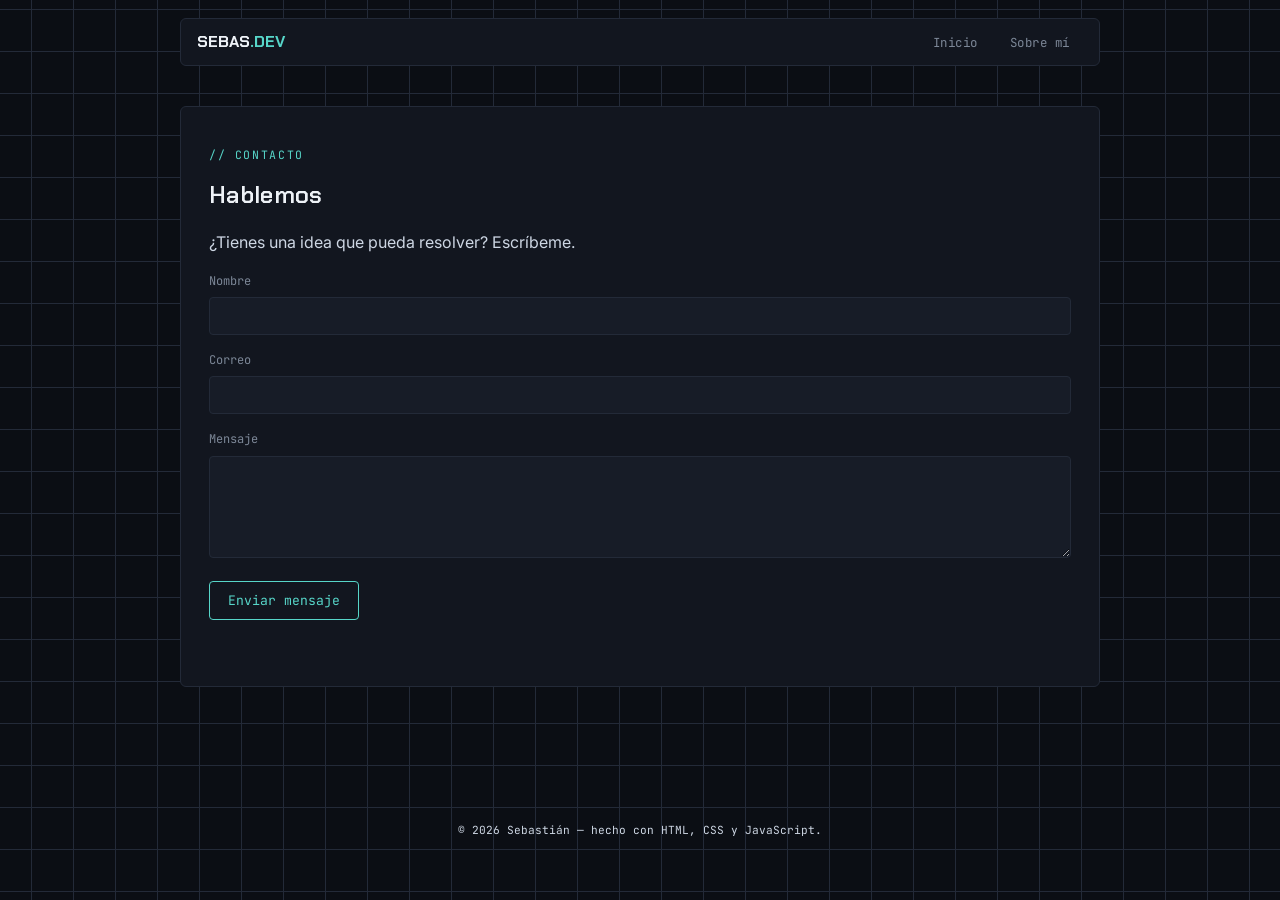
==== contacto.html @ 786ee177 "Primer commit" ====
<!DOCTYPE html>
<html lang="es">
<head>
  <meta charset="UTF-8" />
  <meta name="viewport" content="width=device-width, initial-scale=1.0" />
  <title>Sebas — Contacto</title>
  <link rel="preconnect" href="https://fonts.googleapis.com">
  <link href="https://fonts.googleapis.com/css2?family=Chakra+Petch:wght@500;600;700&family=Inter:wght@400;500&family=JetBrains+Mono:wght@400;500&display=swap" rel="stylesheet">
  <link rel="stylesheet" href="style.css" />
   <script src="js/main.js"></script>
</head>
<body>

  <header class="site">
    <nav class="main">
      <span class="brand">SEBAS<span>.DEV</span></span>
      <button class="nav-toggle" aria-label="Abrir menú" aria-expanded="false">MENÚ</button>
      <ul class="nav-links">
        <li><a href="index.html">Inicio</a></li>
        <li><a href="sobreMi.html">Sobre mí</a></li>
      </ul>
    </nav>
  </header>

  <main>
    <section class="panel">
      <p class="eyebrow">// contacto</p>
      <h1>Hablemos</h1>
      <p>¿Tienes una idea que pueda resolver? Escríbeme.</p>

      <form id="form-contacto">
        <div class="field">
          <label for="nombre">Nombre</label>
          <input type="text" id="nombre" name="nombre" required>
        </div>
        <div class="field">
          <label for="email">Correo</label>
          <input type="email" id="email" name="email" required>
        </div>
        <div class="field">
          <label for="mensaje">Mensaje</label>
          <textarea id="mensaje" name="mensaje" rows="5" required></textarea>
        </div>
        <button type="submit" class="btn">Enviar mensaje</button>
        <p id="toast" role="status"></p>
      </form>
      
    </section>
  </main>

  <footer class="site">
    <p>&copy; 2026 Sebastián — hecho con HTML, CSS y JavaScript.</p>
  </footer>
</body>
</html>
---- style.css ----
:root {
  --bg-void: #0b0e14;
  --bg-panel: #12161f;
  --bg-panel-2: #171c27;
  --line: #232a38;
  --ink: #cdd6e3;
  --ink-dim: #7c8797;
  --accent: #57d6c9;
  --accent-soft: rgba(87, 214, 201, 0.12);
  --accent-2: #9a8cf0;
  --accent-2-soft: rgba(154, 140, 240, 0.12);
  --danger: #e08a6b;

  --font-display: "Chakra Petch", "Segoe UI", sans-serif;
  --font-body: "Inter", "Segoe UI", sans-serif;
  --font-mono: "JetBrains Mono", "Consolas", monospace;

  --maxw: 960px;
  --radius: 6px;
}

* { box-sizing: border-box; }

html { scroll-behavior: smooth; }

body {
  margin: 0;
  background: var(--bg-void);
  background-image:
    linear-gradient(var(--line) 1px, transparent 1px),
    linear-gradient(90deg, var(--line) 1px, transparent 1px);
  background-size: 42px 42px;
  background-attachment: fixed;
  background-position: center;
  color: var(--ink);
  font-family: var(--font-body);
  line-height: 1.6;
  min-height: 100vh;
}

@media (prefers-reduced-motion: reduce) {
  html { scroll-behavior: auto; }
  * { animation-duration: 0.01ms !important; transition-duration: 0.01ms !important; }
}

a { color: inherit; text-decoration: none; }

h1, h2, h3 {
  font-family: var(--font-display);
  font-weight: 600;
  letter-spacing: 0.3px;
  color: #eef2f7;
  margin: 0 0 0.5em;
}

p { color: var(--ink); }

.eyebrow {
  font-family: var(--font-mono);
  font-size: 0.72rem;
  letter-spacing: 0.14em;
  text-transform: uppercase;
  color: var(--accent);
}

.statusbar {
  font-family: var(--font-mono);
  font-size: 0.72rem;
  color: var(--ink-dim);
  display: flex;
  justify-content: space-between;
  align-items: center;
  max-width: var(--maxw);
  margin: 0 auto;
  padding: 10px 20px 0;
}

.statusbar .dot {
  display: inline-block;
  width: 7px;
  height: 7px;
  border-radius: 50%;
  background: var(--accent);
  margin-right: 6px;
  box-shadow: 0 0 6px var(--accent);
  animation: pulse 2.2s ease-in-out infinite;
}

@keyframes pulse {
  0%, 100% { opacity: 1; }
  50% { opacity: 0.35; }
}

header.site {
  max-width: var(--maxw);
  margin: 0 auto;
  padding: 18px 20px 0;
}

nav.main {
  display: flex;
  align-items: center;
  justify-content: space-between;
  border: 1px solid var(--line);
  background: var(--bg-panel);
  border-radius: var(--radius);
  padding: 10px 16px;
}

.brand {
  font-family: var(--font-display);
  font-weight: 700;
  font-size: 1rem;
  color: #eef2f7;
}

.brand span { color: var(--accent); }

.nav-links {
  list-style: none;
  display: flex;
  gap: 6px;
  margin: 0;
  padding: 0;
}

.nav-links a {
  font-family: var(--font-mono);
  font-size: 0.78rem;
  letter-spacing: 0.04em;
  padding: 7px 12px;
  border-radius: 4px;
  color: var(--ink-dim);
  border: 1px solid transparent;
  transition: color 0.15s ease, border-color 0.15s ease, background 0.15s ease;
}

.nav-links a:hover,
.nav-links a:focus-visible {
  color: var(--accent);
  border-color: var(--line);
  background: var(--accent-soft);
  outline: none;
}

.nav-links a.active {
  color: var(--accent);
  border-color: var(--accent);
  background: var(--accent-soft);
}

.nav-toggle {
  display: none;
  background: transparent;
  border: 1px solid var(--line);
  color: var(--ink);
  border-radius: 4px;
  padding: 6px 10px;
  font-family: var(--font-mono);
  cursor: pointer;
}

@media (max-width: 640px) {
  .nav-toggle { display: block; }
  .nav-links {
    position: absolute;
    left: 20px;
    right: 20px;
    top: 92px;
    flex-direction: column;
    background: var(--bg-panel);
    border: 1px solid var(--line);
    border-radius: var(--radius);
    padding: 8px;
    display: none;
    z-index: 10;
  }
  .nav-links.open { display: flex; }
}

main {
  max-width: var(--maxw);
  margin: 0 auto;
  padding: 40px 20px 80px;
}

.panel {
  background: var(--bg-panel);
  border: 1px solid var(--line);
  border-radius: var(--radius);
  padding: 28px;
  margin-bottom: 24px;
}

.hero {
  padding: 48px 28px;
  position: relative;
  overflow: hidden;
}

.hero::before {
  content: "";
  position: absolute;
  top: -40%;
  right: -10%;
  width: 320px;
  height: 320px;
  background: radial-gradient(circle, var(--accent-soft), transparent 70%);
  pointer-events: none;
}

.hero h1 {
  font-size: clamp(1.8rem, 4vw, 2.6rem);
}

.tagline {
  font-family: var(--font-mono);
  color: var(--ink-dim);
  min-height: 1.4em;
}

.tagline .cursor {
  display: inline-block;
  width: 8px;
  background: var(--accent);
  margin-left: 2px;
  animation: blink 1s steps(1) infinite;
}

@keyframes blink {
  50% { opacity: 0; }
}

.cta-row {
  display: flex;
  gap: 12px;
  margin-top: 24px;
  flex-wrap: wrap;
}

.btn {
  font-family: var(--font-mono);
  font-size: 0.82rem;
  padding: 10px 18px;
  border-radius: 4px;
  border: 1px solid var(--accent);
  color: var(--accent);
  background: transparent;
  cursor: pointer;
  transition: background 0.15s ease, color 0.15s ease;
}

.btn:hover, .btn:focus-visible { background: var(--accent); color: #0b0e14; outline: none; }

.btn.ghost {
  border-color: var(--line);
  color: var(--ink-dim);
}

.btn.ghost:hover { border-color: var(--ink-dim); background: transparent; color: var(--ink); }

.avatar {
  width: 96px;
  height: 96px;
  border-radius: 50%;
  border: 1px solid var(--accent);
  object-fit: cover;
  display: block;
}

.avatar-frame {
  display: flex;
  align-items: center;
  gap: 18px;
  margin-bottom: 18px;
}

.stat {
  margin-bottom: 16px;
}

.stat-head {
  display: flex;
  justify-content: space-between;
  font-family: var(--font-mono);
  font-size: 0.78rem;
  color: var(--ink-dim);
  margin-bottom: 6px;
}

.stat-head .lvl { color: var(--accent); }

.bar {
  height: 6px;
  background: var(--bg-panel-2);
  border: 1px solid var(--line);
  border-radius: 3px;
  overflow: hidden;
}

.bar > span {
  display: block;
  height: 100%;
  background: linear-gradient(90deg, var(--accent-2), var(--accent));
  width: 0%;
  transition: width 1.1s ease;
}

.card {
  border: 1px solid var(--line);
  background: var(--bg-panel-2);
  border-radius: var(--radius);
  padding: 20px;
  margin-bottom: 18px;
}

.card-head {
  display: flex;
  justify-content: space-between;
  align-items: baseline;
  gap: 12px;
  flex-wrap: wrap;
}

.tag {
  font-family: var(--font-mono);
  font-size: 0.68rem;
  letter-spacing: 0.06em;
  text-transform: uppercase;
  padding: 3px 8px;
  border-radius: 3px;
  border: 1px solid var(--accent-2);
  color: var(--accent-2);
  white-space: nowrap;
}

.chips {
  display: flex;
  flex-wrap: wrap;
  gap: 6px;
  margin-top: 12px;
}

.chip {
  font-family: var(--font-mono);
  font-size: 0.68rem;
  color: var(--ink-dim);
  border: 1px solid var(--line);
  padding: 3px 8px;
  border-radius: 3px;
}

.field { margin-bottom: 16px; }

label {
  display: block;
  font-family: var(--font-mono);
  font-size: 0.75rem;
  color: var(--ink-dim);
  margin-bottom: 6px;
}

input, textarea {
  width: 100%;
  background: var(--bg-panel-2);
  border: 1px solid var(--line);
  border-radius: 4px;
  color: var(--ink);
  font-family: var(--font-body);
  padding: 10px 12px;
}

input:focus, textarea:focus {
  outline: none;
  border-color: var(--accent);
}

.social-row {
  display: flex;
  gap: 10px;
  flex-wrap: wrap;
  margin-top: 18px;
}

.social-row a {
  font-family: var(--font-mono);
  font-size: 0.78rem;
  border: 1px solid var(--line);
  padding: 8px 14px;
  border-radius: 4px;
  color: var(--ink-dim);
}

.social-row a:hover { color: var(--accent); border-color: var(--accent); }

footer.site {
  max-width: var(--maxw);
  margin: 0 auto;
  padding: 20px 20px 40px;
  font-family: var(--font-mono);
  font-size: 0.7rem;
  color: var(--ink-dim);
  text-align: center;
}

#toast {
  font-family: var(--font-mono);
  font-size: 0.78rem;
  color: var(--accent);
  margin-top: 10px;
  min-height: 1.2em;
}
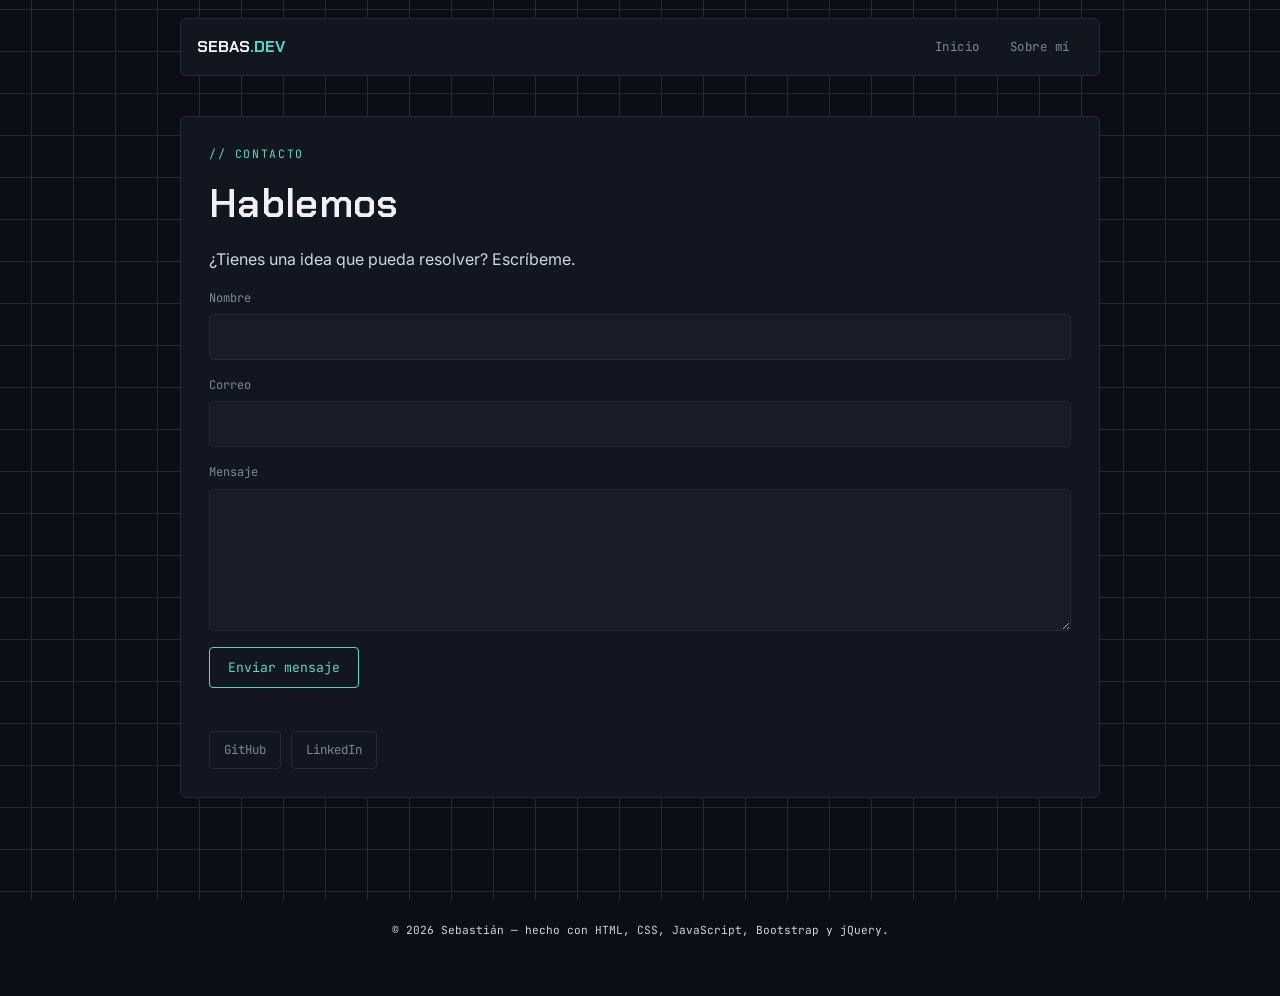
==== commit d2939b87: "Agrego Bootstrap, jQuery y validacion del formulario" ====
--- a/contacto.html
+++ b/contacto.html
@@ -6,50 +6,67 @@
   <title>Sebas — Contacto</title>
   <link rel="preconnect" href="https://fonts.googleapis.com">
   <link href="https://fonts.googleapis.com/css2?family=Chakra+Petch:wght@500;600;700&family=Inter:wght@400;500&family=JetBrains+Mono:wght@400;500&display=swap" rel="stylesheet">
+  <link href="https://cdn.jsdelivr.net/npm/bootstrap@5.3.3/dist/css/bootstrap.min.css" rel="stylesheet">
   <link rel="stylesheet" href="style.css" />
-   <script src="js/main.js"></script>
 </head>
 <body>
 
   <header class="site">
-    <nav class="main">
-      <span class="brand">SEBAS<span>.DEV</span></span>
-      <button class="nav-toggle" aria-label="Abrir menú" aria-expanded="false">MENÚ</button>
-      <ul class="nav-links">
-        <li><a href="index.html">Inicio</a></li>
-        <li><a href="sobreMi.html">Sobre mí</a></li>
-      </ul>
+    <nav class="navbar navbar-expand-sm navbar-custom">
+      <div class="container-fluid p-0">
+        <span class="navbar-brand brand m-0">SEBAS<span>.DEV</span></span>
+        <button class="navbar-toggler" type="button" data-bs-toggle="collapse" data-bs-target="#menuPrincipal" aria-controls="menuPrincipal" aria-expanded="false" aria-label="Abrir menú">
+          MENÚ
+        </button>
+        <div class="collapse navbar-collapse" id="menuPrincipal">
+          <ul class="navbar-nav ms-auto gap-1">
+            <li class="nav-item"><a class="nav-link" href="index.html">Inicio</a></li>
+            <li class="nav-item"><a class="nav-link" href="sobreMi.html">Sobre mí</a></li>
+          </ul>
+        </div>
+      </div>
     </nav>
   </header>
 
   <main>
-    <section class="panel">
+    <section class="panel fade-target">
       <p class="eyebrow">// contacto</p>
       <h1>Hablemos</h1>
       <p>¿Tienes una idea que pueda resolver? Escríbeme.</p>
 
-      <form id="form-contacto">
+      <form id="form-contacto" novalidate>
         <div class="field">
           <label for="nombre">Nombre</label>
-          <input type="text" id="nombre" name="nombre" required>
+          <input type="text" class="form-control form-control-terminal" id="nombre" name="nombre" required>
+          <div class="invalid-feedback-terminal"></div>
         </div>
         <div class="field">
           <label for="email">Correo</label>
-          <input type="email" id="email" name="email" required>
+          <input type="email" class="form-control form-control-terminal" id="email" name="email" required>
+          <div class="invalid-feedback-terminal"></div>
         </div>
         <div class="field">
           <label for="mensaje">Mensaje</label>
-          <textarea id="mensaje" name="mensaje" rows="5" required></textarea>
+          <textarea class="form-control form-control-terminal" id="mensaje" name="mensaje" rows="5" required></textarea>
+          <div class="invalid-feedback-terminal"></div>
         </div>
-        <button type="submit" class="btn">Enviar mensaje</button>
+        <button type="submit" class="btn btn-terminal">Enviar mensaje</button>
         <p id="toast" role="status"></p>
       </form>
-      
+
+      <div class="social-row">
+        <a href="#" target="_blank" rel="noopener">GitHub</a>
+        <a href="#" target="_blank" rel="noopener">LinkedIn</a>
+      </div>
     </section>
   </main>
 
   <footer class="site">
-    <p>&copy; 2026 Sebastián — hecho con HTML, CSS y JavaScript.</p>
+    <p>&copy; 2026 Sebastián — hecho con HTML, CSS, JavaScript, Bootstrap y jQuery.</p>
   </footer>
+
+  <script src="https://code.jquery.com/jquery-3.7.1.min.js"></script>
+  <script src="https://cdn.jsdelivr.net/npm/bootstrap@5.3.3/dist/js/bootstrap.bundle.min.js"></script>
+  <script src="script.js"></script>
 </body>
-</html>
+</html>
--- a/style.css
+++ b/style.css
@@ -1,4 +1,3 @@
-
 :root {
   --bg-void: #0b0e14;
   --bg-panel: #12161f;
@@ -92,18 +91,17 @@
   50% { opacity: 0.35; }
 }
 
+/* ===== Header / Bootstrap navbar, re-skinned to match the theme ===== */
+
 header.site {
   max-width: var(--maxw);
   margin: 0 auto;
   padding: 18px 20px 0;
 }
 
-nav.main {
-  display: flex;
-  align-items: center;
-  justify-content: space-between;
-  border: 1px solid var(--line);
-  background: var(--bg-panel);
+.navbar-custom {
+  border: 1px solid var(--line);
+  background: var(--bg-panel) !important;
   border-radius: var(--radius);
   padding: 10px 16px;
 }
@@ -112,71 +110,57 @@
   font-family: var(--font-display);
   font-weight: 700;
   font-size: 1rem;
-  color: #eef2f7;
+  color: #eef2f7 !important;
 }
 
 .brand span { color: var(--accent); }
 
-.nav-links {
-  list-style: none;
-  display: flex;
-  gap: 6px;
-  margin: 0;
-  padding: 0;
-}
-
-.nav-links a {
+.navbar-custom .nav-link {
   font-family: var(--font-mono);
   font-size: 0.78rem;
   letter-spacing: 0.04em;
-  padding: 7px 12px;
+  padding: 7px 12px !important;
   border-radius: 4px;
-  color: var(--ink-dim);
+  color: var(--ink-dim) !important;
   border: 1px solid transparent;
   transition: color 0.15s ease, border-color 0.15s ease, background 0.15s ease;
 }
 
-.nav-links a:hover,
-.nav-links a:focus-visible {
-  color: var(--accent);
+.navbar-custom .nav-link:hover,
+.navbar-custom .nav-link:focus-visible {
+  color: var(--accent) !important;
   border-color: var(--line);
   background: var(--accent-soft);
   outline: none;
 }
 
-.nav-links a.active {
-  color: var(--accent);
+.navbar-custom .nav-link.active {
+  color: var(--accent) !important;
   border-color: var(--accent);
   background: var(--accent-soft);
 }
 
-.nav-toggle {
-  display: none;
+.navbar-custom .navbar-toggler {
   background: transparent;
   border: 1px solid var(--line);
   color: var(--ink);
   border-radius: 4px;
   padding: 6px 10px;
   font-family: var(--font-mono);
-  cursor: pointer;
-}
+  font-size: 0.72rem;
+  box-shadow: none !important;
+}
+
+.navbar-custom .navbar-toggler:focus { box-shadow: none; }
 
 @media (max-width: 640px) {
-  .nav-toggle { display: block; }
-  .nav-links {
-    position: absolute;
-    left: 20px;
-    right: 20px;
-    top: 92px;
-    flex-direction: column;
+  .navbar-custom .navbar-collapse {
     background: var(--bg-panel);
     border: 1px solid var(--line);
     border-radius: var(--radius);
     padding: 8px;
-    display: none;
-    z-index: 10;
+    margin-top: 10px;
   }
-  .nav-links.open { display: flex; }
 }
 
 main {
@@ -239,7 +223,7 @@
   flex-wrap: wrap;
 }
 
-.btn {
+.btn-terminal {
   font-family: var(--font-mono);
   font-size: 0.82rem;
   padding: 10px 18px;
@@ -247,18 +231,16 @@
   border: 1px solid var(--accent);
   color: var(--accent);
   background: transparent;
-  cursor: pointer;
-  transition: background 0.15s ease, color 0.15s ease;
-}
-
-.btn:hover, .btn:focus-visible { background: var(--accent); color: #0b0e14; outline: none; }
-
-.btn.ghost {
+}
+
+.btn-terminal:hover, .btn-terminal:focus-visible { background: var(--accent); color: #0b0e14; }
+
+.btn-terminal.ghost {
   border-color: var(--line);
   color: var(--ink-dim);
 }
 
-.btn.ghost:hover { border-color: var(--ink-dim); background: transparent; color: var(--ink); }
+.btn-terminal.ghost:hover { border-color: var(--ink-dim); background: transparent; color: var(--ink); }
 
 .avatar {
   width: 96px;
@@ -276,9 +258,9 @@
   margin-bottom: 18px;
 }
 
-.stat {
-  margin-bottom: 16px;
-}
+/* ===== Skills — Bootstrap progress bars, re-skinned ===== */
+
+.stat { margin-bottom: 16px; }
 
 .stat-head {
   display: flex;
@@ -291,23 +273,20 @@
 
 .stat-head .lvl { color: var(--accent); }
 
-.bar {
+.progress-terminal {
   height: 6px;
-  background: var(--bg-panel-2);
+  background-color: var(--bg-panel-2);
   border: 1px solid var(--line);
   border-radius: 3px;
-  overflow: hidden;
-}
-
-.bar > span {
-  display: block;
-  height: 100%;
+}
+
+.progress-terminal .progress-bar {
   background: linear-gradient(90deg, var(--accent-2), var(--accent));
   width: 0%;
   transition: width 1.1s ease;
 }
 
-.card {
+.card-terminal {
   border: 1px solid var(--line);
   background: var(--bg-panel-2);
   border-radius: var(--radius);
@@ -335,12 +314,7 @@
   white-space: nowrap;
 }
 
-.chips {
-  display: flex;
-  flex-wrap: wrap;
-  gap: 6px;
-  margin-top: 12px;
-}
+.chips { display: flex; flex-wrap: wrap; gap: 6px; margin-top: 12px; }
 
 .chip {
   font-family: var(--font-mono);
@@ -351,6 +325,8 @@
   border-radius: 3px;
 }
 
+/* ===== Contact form — Bootstrap form controls, re-skinned + validation states ===== */
+
 .field { margin-bottom: 16px; }
 
 label {
@@ -361,8 +337,7 @@
   margin-bottom: 6px;
 }
 
-input, textarea {
-  width: 100%;
+.form-control-terminal {
   background: var(--bg-panel-2);
   border: 1px solid var(--line);
   border-radius: 4px;
@@ -371,17 +346,37 @@
   padding: 10px 12px;
 }
 
-input:focus, textarea:focus {
+.form-control-terminal:focus {
+  background: var(--bg-panel-2);
+  color: var(--ink);
   outline: none;
   border-color: var(--accent);
-}
-
-.social-row {
-  display: flex;
-  gap: 10px;
-  flex-wrap: wrap;
-  margin-top: 18px;
-}
+  box-shadow: 0 0 0 0.15rem var(--accent-soft);
+}
+
+.form-control-terminal.is-invalid {
+  border-color: var(--danger);
+  background-image: none;
+}
+
+.form-control-terminal.is-valid {
+  border-color: var(--accent);
+  background-image: none;
+}
+
+.invalid-feedback-terminal {
+  display: none;
+  font-family: var(--font-mono);
+  font-size: 0.72rem;
+  color: var(--danger);
+  margin-top: 6px;
+}
+
+.was-validated-terminal .invalid-feedback-terminal {
+  display: block;
+}
+
+.social-row { display: flex; gap: 10px; flex-wrap: wrap; margin-top: 18px; }
 
 .social-row a {
   font-family: var(--font-mono);
@@ -410,4 +405,10 @@
   color: var(--accent);
   margin-top: 10px;
   min-height: 1.2em;
+}
+
+/* Fade-in used by the jQuery entrance animation on load */
+.panel.fade-target {
+  opacity: 0;
+  transform: translateY(10px);
 }
